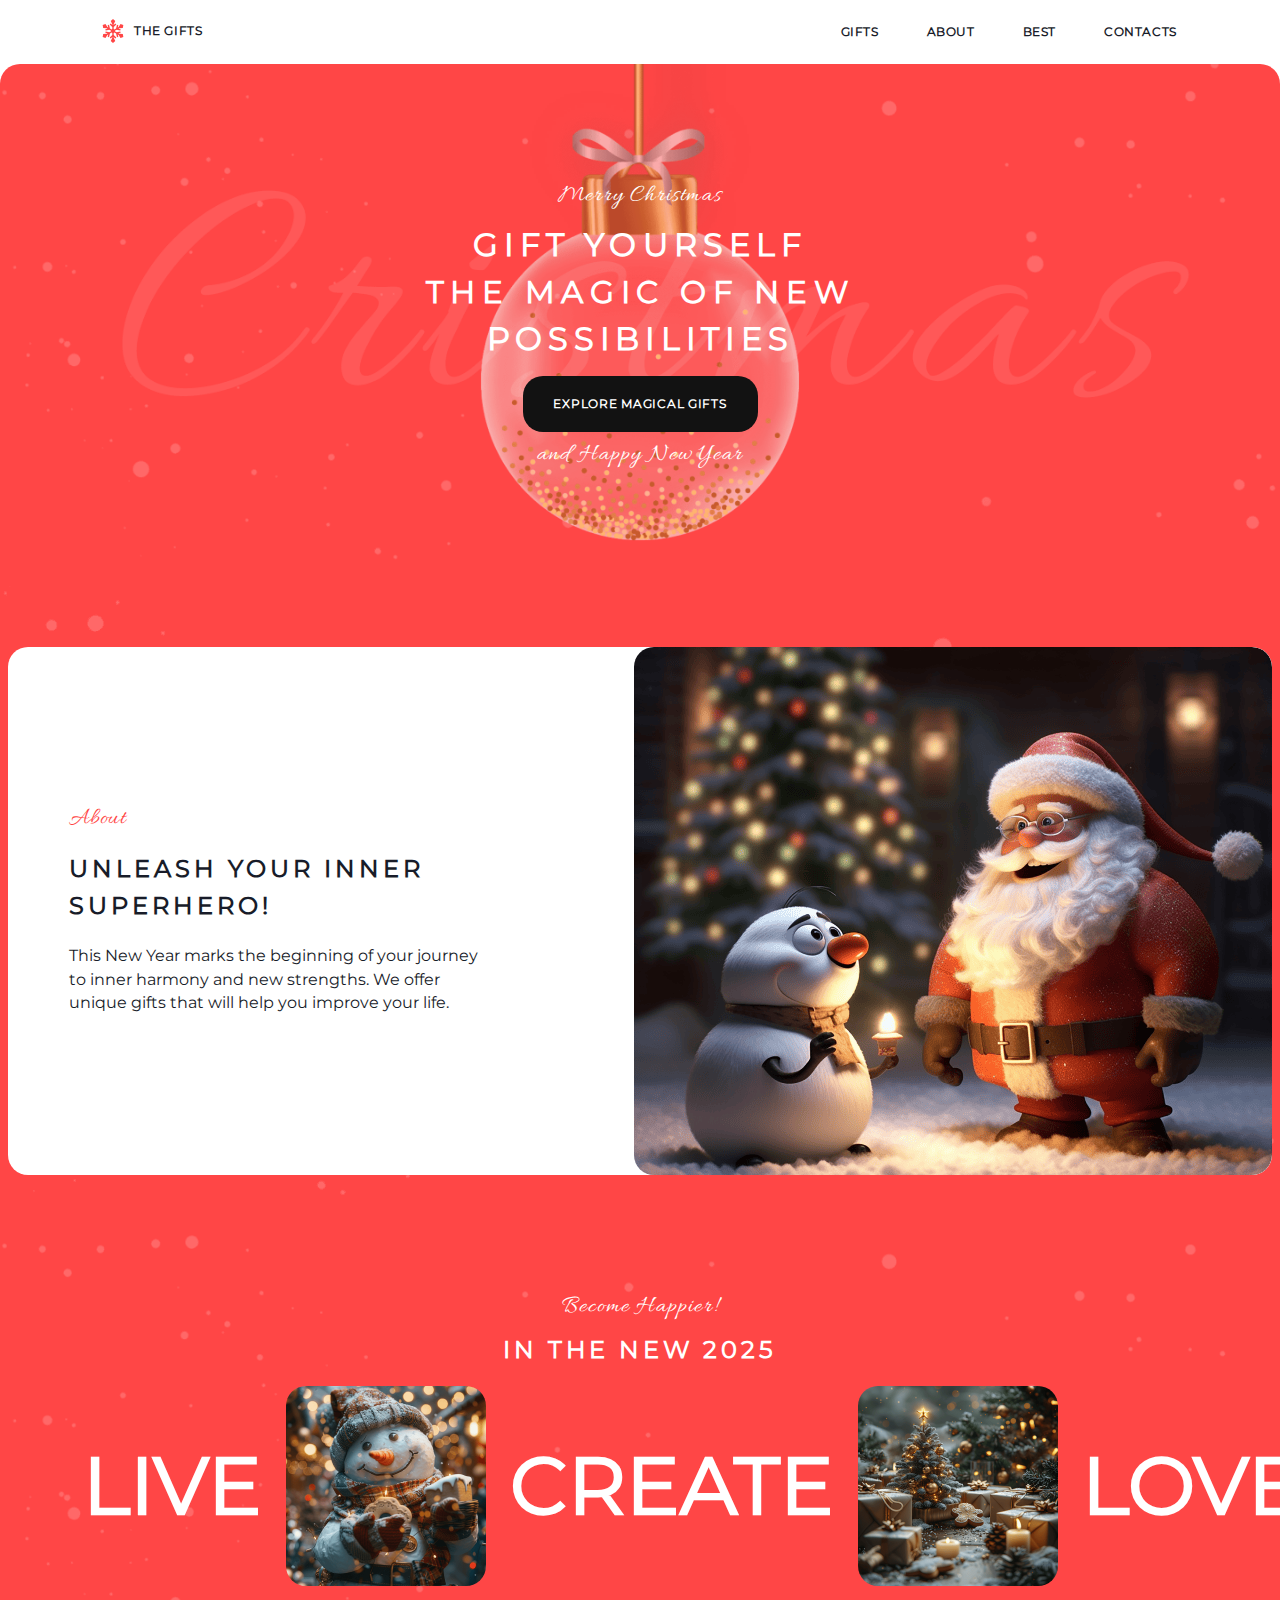
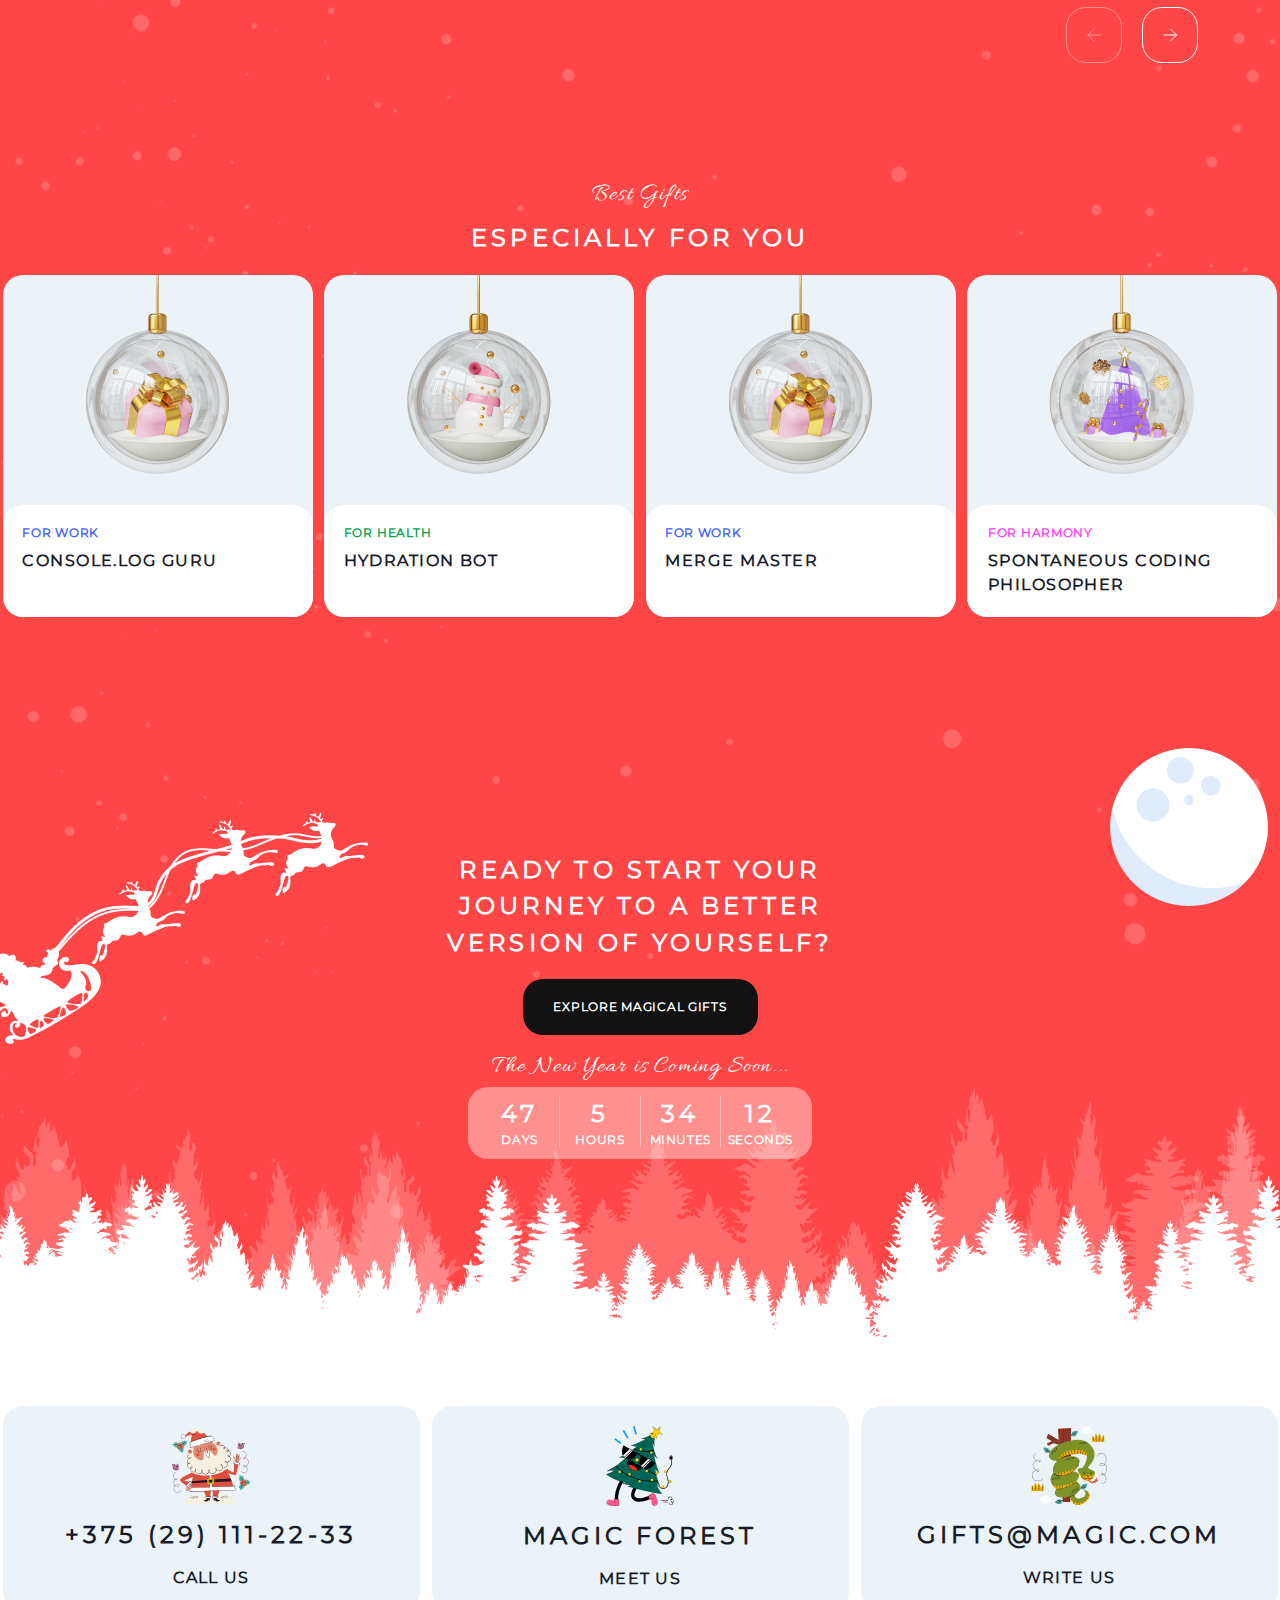
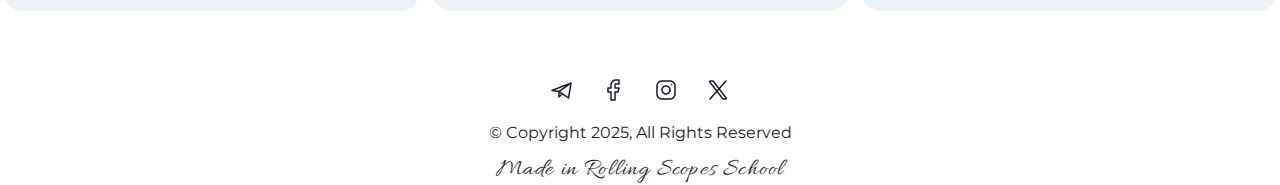
==== index.html @ cf6696d7 "init: start task" ====
<!DOCTYPE html>
<html lang="en">
<head>
  <meta charset="UTF-8">
  <meta name="viewport" content="width=device-width, initial-scale=1.0">
  <title>Christmas-Shop</title>
  <!-- style -->
  <link rel="stylesheet" href="./assets/css/style.css">
</head>
<body>
  <div class="main-wrapper">
    <header class="header">
      <section class="section-header">
        <div class="header-container">
          <div class="header-logo-container">
            <img src="./assets/svg/snowflakeLogoHeader.svg" class="img-logo" alt="snow">
            <p class="logo-title">THE GIFTS</p>
          </div>
          <div class="header-nav-container">
            <nav class="header-nav-wrapper">
              <ul class="header-nav">
                <li><a href="./indexGifts.html" class="site-nav-title">GIFTS</a></li>
                <li><a href="#about" class="site-nav-title">ABOUT</a></li>
                <li><a href="#best" class="site-nav-title">BEST</a></li>
                <li><a href="#contacts" class="site-nav-title">CONTACTS</a></li>
              </ul>
            </nav>
          </div>
        </div>
      </section>
    </header>
    <main class="main">
      <div class="main-container">
        <section class="section-hero">
          <div class="main-hero-container">
            <p class="subtitle">Merry Christmas</p>
            <h1 class="main-title">GIFT YOURSELF</h1>
            <p class="main-title-magic">THE MAGIC OF NEW</p>
            <p class="main-title-pos">POSSIBILITIES</p>
            <button class="hero-button"><span class="hero-button-title">EXPLORE MAGICAL GIFTS</span></button>
            <p class="main-title-footer-text">and Happy New Year</p>
          </div>
        </section>
        <section class="section-about">
          <div class="section-about-wrapper">
            <div class="about-container">
              <div class="about-text-section">
                <h2 class="about-title">About</h2>
                <h1 class="about-title-los">Unleash Your Inner Superhero!</h1>
                <h3 class="about-title-text">This New Year marks the beginning of your journey to inner harmony and new strengths. We offer unique gifts that will help you improve your life.</h3>
              </div>
              <div class="about-image">
                <img src="./assets/img-compressed/santa.png" class="santa-img" alt="santa">
              </div>
            </div>
          </div>
        </section>
        <section class="section-slider">
          <div class="slider-wrapper">
            <h2 class="slider-title">Become Happier!</h2>
            <p class="slider-title-new">in the new 2025</p>
            <div class="slider-container">
              <p class="slider-text-live slider-text">Live</p>
              <img src="./assets/img-compressed/snowman.png" class="img-slider" alt="snowman">
              <p class="slider-text-create slider-text">create</p>
              <img src="./assets/img-compressed/christmas-trees.png" class="img-slider" alt="christmas-trees">
              <p class="slider-text-love slider-text">Love</p>
              <img src="./assets/img-compressed/christmas-tree-ball.png" class="img-slider" alt="christmas-tree-ball">
            </div>
            <div class="slider-buttons-container">
              <button class="slider-btn prev">
                <svg width="24" height="24" viewBox="0 0 24 24" fill="none" xmlns="http://www.w3.org/2000/svg">
                  <path d="M18.5 12H6M6 12L12 6M6 12L12 18" stroke="white" stroke-opacity="0.4" stroke-linecap="round" stroke-linejoin="round" />
                </svg>
              </button>
              <button class="slider-btn next">
                <svg width="24" height="24" viewBox="0 0 24 24" fill="none" xmlns="http://www.w3.org/2000/svg">
                  <path d="M6 12H18.5M18.5 12L12.5 6M18.5 12L12.5 18" stroke="white" stroke-linecap="round" stroke-linejoin="round" />
                </svg>
              </button>
            </div>
            </div>
          </div>
        </section>
        <section class="section-best-gifts">
          <div class="best-gifts-wrapper">
            <h2 class="gifts-title">Best Gifts</h2>
            <p class="gifts-title-especially">especially for you</p>
              <div class="card-wrapper">
                <div class="card-container">
                  <div class="image-container">
                    <img src="./assets/img-compressed/gift-for-work.png" alt="gift">
                    <div class="text-content">
                      <span class="slider-text-tag">For work</span>
                      <h2 class="slider-text-title">CONSOLE.LOG GURU</h2>
                    </div> 
                  </div>
                </div>
                <div class="card-container">
                  <div class="image-container">
                    <img src="./assets/img-compressed/gift-for-health.png" alt="gift">
                    <div class="text-content">
                      <span class="slider-text-tag slider-health-green">For health</span>
                      <h2 class="slider-text-title slider-text-bot">Hydration Bot</h2>
                    </div> 
                  </div>
                </div>
                <div class="card-container">
                  <div class="image-container">
                    <img src="./assets/img-compressed/gift-for-work.png" alt="gift">
                    <div class="text-content">
                      <span class="slider-text-tag">For work</span>
                      <h2 class="slider-text-title slider-text-merge">Merge Master</h2>
                    </div> 
                  </div>
                </div>
                <div class="card-container">
                  <div class="image-container">
                    <img src="./assets/img-compressed/gift-for-harmony.png" alt="gift">
                    <div class="text-content">
                      <span class="slider-text-tag slider-health-pink">For harmony</span>
                      <h2 class="slider-text-title slider-text-spontaneous">Spontaneous Coding Philosopher</h2>
                    </div> 
                  </div>
                </div>
              </div>
          </div>
        </section>
        <section class="section-cta">
          <div class="cta-container">
            <p class="cta-subtitle">Ready to start your</p>
            <p class="cta-subtitle batter">journey to a better</p>
            <p class="cta-subtitle cta-subtitle-version">version of yourself?</p>
            <button class="hero-button"><span class="hero-button-title">EXPLORE MAGICAL GIFTS</span></button>
            <p class="cta-subtitle-text">The New Year is Coming Soon...</p>
            <div class="timerNY-container">
              <div class="timerNY">
                <span class="number days">47</span>
                <span class="label label-days">DAYS</span>
              </div>
              <div class="timerNY">
                <span class="number hours">5</span>
                <span class="label label-hours">HOURS</span>
              </div>
              <div class="timerNY">
                <span class="number minutes">34</span>
                <span class="label label-minutes">MINUTES</span>
              </div>
              <div class="timerNY">
                <span class="number seconds">12</span>
                <span class="label label-seconds">SECONDS</span>
              </div>
            </div>
          </div>
        </section>
      </div>
    </main>
    <footer class="footer">
      <div class="footer-wrapper">
        <div class="footer-container">
          <div class="footer-feedback">
            <img src="./assets/svg/santa-claus.svg" class="footer-img" alt="santa-claus">
            <p class="crismas-fit"><a href="tel:+375 (29) 111-22-33" class="phone-link">+375 (29) 111-22-33</a></p>
            <p class="crismas-subtitle-footer">Call Us</p>
          </div>
          <div class="footer-feedback">
            <img src="./assets/svg/christmas-tree.svg" class="footer-img" alt="tree">
            <p class="crismas-fit" alt="santa-claus">Magic forest</p>
            <p class="crismas-subtitle-footer">meet us</p>
          </div>
          <div class="footer-feedback">
            <img src="./assets/svg/snake.svg" class="footer-img" alt="snake">
            <p class="crismas-fit">gifts@magic.com</p>
            <p class="crismas-subtitle-footer">write us</p>
          </div>
        </div>
        <div class="footer-social">
          <img src="./assets/img-compressed/telegram.png" alt="telegram">
          <img src="./assets/img-compressed/facebok.png" alt="facebook">
          <img src="./assets/img-compressed/instagram.png" alt="instagram">
          <img src="./assets/img-compressed/Social Container.png" alt="x">
        </div> 
        <div class="footer-social-copyright">
          <p class="footer-social-reserved">© Copyright 2025, All Rights Reserved</p>
          <p class="footer-social-rs">Made in Rolling Scopes School</p>
        </div>
      </div>
    </footer>
  </div>
  <script src="main.js"></script>
</body>
</html>
---- assets/css/style.css ----
html, body, div, span, object, iframe,
h1, h2, h3, h4, h5, h6, p, blockquote, pre,
abbr, address, cite, code,
del, dfn, em, img, ins, kbd, q, samp,
small, strong, sub, sup, var,
b, i,
dl, dt, dd, ol, ul, li,
fieldset, form, label, legend,
table, caption, tbody, tfoot, thead, tr, th, td,
article, aside, canvas, details, figcaption, figure, 
footer, header, hgroup, menu, nav, section, summary,
time, mark, audio, video {
  margin:0;
  padding:0;
  border:0;
  outline:0;
  font-size:100%;
  vertical-align:baseline;
  background:transparent;
}

* {
  box-sizing: border-box;
}

a {
  color: inherit;
  text-decoration: none;
}

li {
  list-style: none;
}

img {
  max-width: 100%;
}

html {
  scroll-behavior: smooth;
}

@font-face {
  font-family: "Montserrat-Regular";
  src: url("/assets/fonts/Montserrat-Regular.ttf") format("truetype");
  font-weight: 400;
  font-style: normal;
}

@font-face {
  font-family: "Montserrat-SemiBold";
  src: url("/assets/fonts/Montserrat-SemiBold.ttf") format("truetype");
  font-weight: 600;
  font-style: normal;
}

@font-face {
  font-family: "Allura";
  src: url("/assets/fonts/Allura-Regular.ttf") format("truetype");
  font-weight: 400;
  font-style: normal;
}

@font-face {
  font-family: "SF Pro";
  src: url("/assets/fonts/SFPro/SF-Pro-Bold.ttf") format("truetype");
  font-weight: 700;
  font-style: normal;
}

@font-face {
  font-family: "SF Pro";
  src: url("/assets/fonts/SFPro/SF-Pro-Regular.ttf") format("truetype");
  font-weight: 400;
  font-style: normal;
}


:root {
	--primary: #ff4646;
	--dark: #181c29;
	--static-white: #fff;
	--content-background: #ecf3f8;
	--tag-purple: #4361ff;
	--tag-pink: #ff43f7;
	--tag-green: #06a44f;
	--primary-10: rgba(255, 70, 70, 0.1);
	--static-white-20: rgba(255, 255, 255, 0.2);
	--static-white-40: rgba(255, 255, 255, 0.4);
}

:root {
  --font-family: "Montserrat-Regular", sans-serif;
  --second-family: "Allura", sans-serif;
  --third-family: "SF Pro", sans-serif;
}

body {
  display: block;

}

.header-container {
  display: flex;
  justify-content: space-between;
  align-items: center;
  padding: 1.2em 1.3em 1.3em 0;
  padding-left: 4.4rem;
}

.header-logo-container {
  display: flex;
  align-items: center;
}

.img-logo {
  padding-left: 2rem;
  padding-right: 0.6rem;
}

.header-nav {
  display: flex;
  gap: 0.5em;
  list-style: none;
  padding-right: 3.9em;
}

.site-nav-title {
  font-family: var(--font-family);
  font-weight: 600;
  font-size: 12px;
  line-height: 130%;
  letter-spacing: 0.05em;
  text-transform: uppercase;
  color: var(--dark);
  text-decoration: none;
  padding: 12px 20px;
  border-radius: 12px;
}

.logo-title {
  font-family: var(--font-family);
  font-weight: 600;
  font-size: 12px;
  line-height: 130%;
  letter-spacing: 0.05em;
  text-transform: uppercase;
  color: var(--dark);
}

.section-hero {
  background-image: url('/assets/img-compressed/bg-ball.png'), url('/assets/img-compressed/bg-snow.png');
  background-color: var(--primary);
  background-repeat: no-repeat;
  background-size: cover;
  background-position: center;
  border-radius: 20px 20px 0 0;
  padding: 60px 20px; 
}

.main-hero-container {
  padding: 60px;
  justify-content: center;
  text-align: center;
}

.subtitle {
  font-family: var(--second-family);
  margin-bottom: 0.8rem;
  font-weight: 400;
  font-size: 24px;
  line-height: 100%;
  letter-spacing: 0.05em;
  text-align: center;
  color: var(--static-white);
}

.main-title {
  font-family: var(--font-family);
  font-weight: 600;
  font-size: 32px;
  line-height: 150%;
  letter-spacing: 0.19em;
  text-transform: uppercase;
  text-align: center;
  color: var(--static-white);
}

.main-title-magic {
  font-family: var(--font-family);
  font-weight: 600;
  font-size: 31px;
  line-height: 150%;
  letter-spacing: 0.42rem;
  text-transform: uppercase;
  text-align: center;
  color: var(--static-white);
}

.main-title-pos {
  font-family: var(--font-family);
  margin-bottom: 0.79rem;
  font-weight: 600;
  font-size: 32px;
  line-height: 150%;
  letter-spacing: 0.18em;
  text-transform: uppercase;
  text-align: center;
  color: var(--static-white);
}

.hero-button {
  border-radius: 20px;
  margin-bottom: 0.7rem;
  width: 235px;
  height: 56px;
  background-color: #121212;
  color: #ffffff;
  font-weight: bold;
  border: none;
  cursor: pointer;
  transition: all 0.3s ease;
}

.hero-button-title {
  font-family: var(--font-family);
  font-weight: 600;
  font-size: 12px;
  line-height: 100%;
  letter-spacing: 0.06em;
  text-transform: uppercase;
  text-align: center;
  color: var(--static-white);
  color: inherit;
}

.hero-button:hover {
  background-color: #ffffff;
  color: #121212;
}

.main-title-footer-text {
  font-family: var(--second-family);
  font-weight: 400;
  font-size: 24px;
  line-height: 100%;
  letter-spacing: 0.05em;
  text-align: center;
  color: var(--static-white);
}

.section-about-wrapper {
  background-image: url('/assets/img-compressed/bg-snow.png');
  background-color: var(--primary);
  display: flex;
  justify-content: center;
  background-repeat: no-repeat;
  background-size: cover;
  background-position: center;
  padding: 60px 8px;
}

.about-container {
  display: flex;
  align-items: center;
  background-color: white;
  border-radius: 20px;
  overflow: hidden;
  width: 100%;
  max-width: 1276px;
  height: 528px;
}

.about-image {
  margin-left: auto;
}

.santa-img {
  display: block;
  border-radius: 20px;

}

.about-text-section {
  padding-left: 3.8em;
  max-width: 480px;
  display: flex;
  flex-direction: column;
  gap: 20px;
}

.about-title {
  font-family: var(--second-family);
  font-weight: 400;
  font-size: 24px;
  line-height: 100%;
  letter-spacing: 0.04em;
  color: var(--primary);
}

.about-title-los {
  font-family: var(--font-family);
  font-weight: 600;
  font-size: 24px;
  line-height: 152%;
  letter-spacing: 0.25rem;
  text-transform: uppercase;
  color: var(--dark);
}

.about-title-text {
  font-family: var(--font-family);
  font-weight: 400;
  font-size: 16px;
  line-height: 148%;
  color: var(--dark);
}

.slider-wrapper {
  background-image: url('/assets/img-compressed/bg-snow.png');
  background-color: var(--primary);
  background-repeat: no-repeat;
  background-size: cover;
  background-position: center;
  padding: 60px 8px;
  overflow: hidden;
}

.img-slider {
  border-radius: 20px;
  width: 200px;
  height: auto;
  object-fit: cover;
}

.slider-title {
  font-family: var(--second-family);
  margin-bottom: 0.8rem;
  font-weight: 400;
  font-size: 24px;
  line-height: 100%;
  letter-spacing: 0.05em;
  text-align: center;
  color: var(--static-white);
}

.slider-title-new {
  font-family: var(--font-family);
  margin-bottom: 1.1rem;
  font-weight: 600;
  font-size: 24px;
  line-height: 152%;
  letter-spacing: 0.16em;
  text-transform: uppercase;
  text-align: center;
  color: var(--static-white);
}

.slider-text {
  font-family: var(--font-family);
  font-weight: 600;
  font-size: 80px;
  text-transform: uppercase;
  text-align: center;
  color: var(--static-white);
}

.slider-container {
  display: flex;
  padding-left: 4.7em;
  gap: 1.5rem;
  align-items: center;
  margin-bottom: 1.3rem;
}

.slider-buttons {
  display: flex;
  gap: 16px;
}

.slider-buttons-container {
  display: flex;
  justify-content: end;
  gap: 1.3rem;
  padding-right: 4.6rem;
}

.slider-btn {
  border: 1px solid var(--static-white);
  border-radius: 20px;
  width: 56px;
  height: 56px;
  background-color: transparent;
  display: flex;
  align-items: center;
  justify-content: center;
  cursor: pointer;
  position: relative;
}

.prev {
  border: 1px solid var(--static-white-40);
}

.slider-btn:hover {
  border-color: rgba(255, 255, 255, 1);
}

.section-best-gifts {
  background-image: url('/assets/img-compressed/bg-snow.png');
  background-color: var(--primary);
  display: flex;
  justify-content: center;
  background-repeat: no-repeat;
  background-size: cover;
  background-position: center;
  padding-top: 60px;
  padding-bottom: 3.75rem;
}

.gifts-title {
  font-family: var(--second-family);
  margin-bottom: 0.8rem;
  font-weight: 400;
  font-size: 24px;
  line-height: 100%;
  letter-spacing: 0.05em;
  text-align: center;
  color: var(--static-white);
}

.gifts-title-especially {
  font-family: var(--font-family);
  letter-spacing: 0.26rem;
  margin-bottom: 0.8em;
  font-weight: 600;
  font-size: 24px;
  line-height: 152%;
  text-transform: uppercase;
  text-align: center;
  color: var(--static-white);
}

.card-wrapper {
  display: flex;
  gap: 0.7rem;
}

.card-container {
  border-radius: 20px;
  max-width: 310px;
  height: auto;
  aspect-ratio: 310 / 342;
  background-color: var(--content-background);
  overflow: hidden;
}

.text-content {
  border-radius: 20px;
  margin-top: -4px;
  padding: 1.1rem 0 0 1.2rem;
  padding-bottom: 2.8rem;
  width: 100%;
  max-width: 310px;
  max-height: 112px;
  background-color: var(--static-white);
}

.slider-text-tag {
  font-family: var(--font-family);
  font-weight: 600;
  font-size: 12px;
  line-height: 130%;
  letter-spacing: 0.06em;
  text-transform: uppercase;
  color: var(--tag-purple);
}

.slider-text-title {
  font-family: var(--font-family);
  padding-top: 0.5rem;
  font-weight: 600;
  font-size: 16px;
  line-height: 152%;
  letter-spacing: 0.09rem;
  text-transform: uppercase;
  color: var(--dark);
}

.slider-text-spontaneous {
  padding-left: 2px;
}

.slider-health-green {
  color: var(--tag-green);
  letter-spacing: 0.05rem;
}

.slider-health-pink {
  color: var(--tag-pink);
  padding-left: 2px;

}

.slider-text-merge {
  letter-spacing: 0.11rem;
}

.section-cta {
  background-image: url('/assets/img-compressed/bg-forest.png'), url('/assets/img-compressed/bg-snow.png');
  background-color: var(--primary);
  background-repeat: no-repeat;
  background-size: cover;
  background-position: center;
  min-height: 668px;
  padding: 4vw 2%; 
  max-width: 100%;
  margin-bottom: 3.8rem;
}

.cta-container {
  text-align: center;
  padding-top: 7.7rem;
}

.cta-subtitle {
  font-family: var(--font-family);
  font-weight: 600;
  font-size: 24px;
  line-height: 152%;
  letter-spacing: 0.26rem;
  text-transform: uppercase;
  text-align: center;
  color: var(--static-white);
}

.cta-subtitle-version {
  letter-spacing: 0.26rem;
  margin-bottom: 1.1rem;
}

.cta-subtitle-text {
  font-family: var(--second-family);
  padding-top: 0.4em;
  margin-bottom: 0.3em;
  font-weight: 400;
  font-size: 24px;
  line-height: 100%;
  letter-spacing: 0.05em;
  text-align: center;
  color: var(--static-white);
}

.timerNY-container {
  display: flex;
  justify-content: space-between;
  align-items: center;
  max-width: 500px;
  margin: 0 auto;
  background: var(--static-white-40);
  border-radius: 1.25em;
  padding: 0.625em 0.75em 0.75em 0.75em;
  width: 21.5em;
  height: 4.5em;
  }

.timerNY {
  display: flex; 
  flex-direction: column; 
  justify-content: center;
  align-items: center;

  flex: 1; 
}

.timerNY:not(:last-child) {
  border-right: 1px solid var(--static-white-40);
}

.number {
  font-family: var(--font-family);
  font-weight: 600;
  font-size: 24px;
  line-height: 1.5; 
  letter-spacing: 0.16em;
  text-transform: uppercase;
  color: var(--static-white);
}

.label {
  font-family: var(--font-family);
  font-weight: 600;
  font-size: 12px;
  line-height: 1.3;
  letter-spacing: 0.05em;
  text-transform: uppercase;
  color: var(--static-white);
}

.footer-container {
  display: flex;
  justify-content: center;
  margin-bottom: 3.7em;
  gap: 12px;
}

.footer-feedback {
  display: flex;
  align-items: center;
  flex-direction: column;
  background: var(--content-background);
  border-radius: 20px;
  padding: 1.25em; 
  width: 26.0625em;
  height: auto;
}

.footer-img {
  max-width: 80px;
  height: auto;
}

.crismas-fit {
  font-family: var(--font-family);
  font-weight: 600;
  margin-top: 0.5em;
  font-size: 24px;
  line-height: 152%;
  letter-spacing: 0.17em;
  text-transform: uppercase;
  text-align: center;
  margin-bottom: 0.5em;
  color: var(--dark);
}

.crismas-subtitle-footer {
  font-family: var(--font-family);
  font-weight: 600;
  font-size: 16px;
  line-height: 152%;
  letter-spacing: 0.08em;
  text-transform: uppercase;
  text-align: center;
  color: var(--dark);
}

.footer-social {
  display: flex;
  justify-content: center;
  align-items: center;
  gap: 12px;
  margin-bottom: 0.7em;
}

.footer-social-copyright {
  display: flex;
  flex-direction: column;
  justify-content: center;
  align-items: center;
}

.footer-social-reserved {
  font-family: var(--font-family);
  font-weight: 400;
  margin-bottom: 0.8em;
  font-size: 16px;
  line-height: 148%;
  text-align: center;
  color: var(--dark);
}

.footer-social-rs {
  font-family: var(--second-family);
  font-weight: 400;
  font-size: 24px;
  line-height: 100%;
  letter-spacing: 0.05em;
  text-align: center;
  color: var(--dark);
}

.bg-garland-container {
  background-image: url('/assets/img-compressed/bg-garland.png');
  background-color: var(--primary);
  border-radius: 20px 20px 0 0;
  background-repeat: no-repeat;
  background-size: cover;
  background-position: center;
  
  }


  .bg-garland-tetle-wrapper {
    padding-top: 3.7em;
  }

.bg-garland-title {
  font-family: var(--font-family);
  font-weight: 600;
  font-size: 32px;
  line-height: 150%;
  letter-spacing: 0.19em;
  text-transform: uppercase;
  text-align: center;
  color: var(--static-white);
}

.inner {
  letter-spacing: 0.37rem;
}

.bg-garland-button-container {
  display: flex;
  justify-content: center;
  text-align: center;
  align-items: center;
  gap: 1.5em;
  padding-top: 1.3em;
  padding-right: 0.9em;
  background-color: var(--primary);
}

.garland-btn {
  font-family: var(--font-family);
  font-weight: 600;
  font-size: 12px;
  line-height: 130%;
  letter-spacing: 0.05em;
  text-transform: uppercase;
  color: var(--static-white);
  padding: 0.5em 1em;
  border-radius: 20px;
  background-color: transparent;
  transition: background-color 0.3s;
}

.garland-btn.active {
  border-radius: 12px;
  padding: 12px 20px;
  background-color: rgba(255, 255, 255, 0.2);
}

.garland-btn:not(.active):hover {

}

.active-bg {
  background-color: rgba(255, 0, 0, 0.1);
  color: var(--primary);
}

.site-nav-title:hover:not(.active-bg) {

}

.card-wrapper-gifts {
  display: grid;
  grid-template-columns: repeat(4, 1fr);
  grid-template-rows: repeat(3, 1fr);
  grid-column-gap: 0.7em;
  grid-row-gap: 0.8rem;
}

.section-best-gifts-gifts {
  background-image: url('/assets/img-compressed/bg-snow.png');
  background-color: var(--primary);
  display: flex;
  justify-content: center;
  background-repeat: no-repeat;
  background-size: cover;
  background-position: center;
  padding-top: 1.2em;
  padding-bottom: 3.7rem;
  border-radius: 0 0 20px 20px;
}

.footer-gifts-container {
  display: flex;
  justify-content: center;
  margin-bottom: 3.7em;
  margin-top: 3.8em;
  gap: 12px;
}
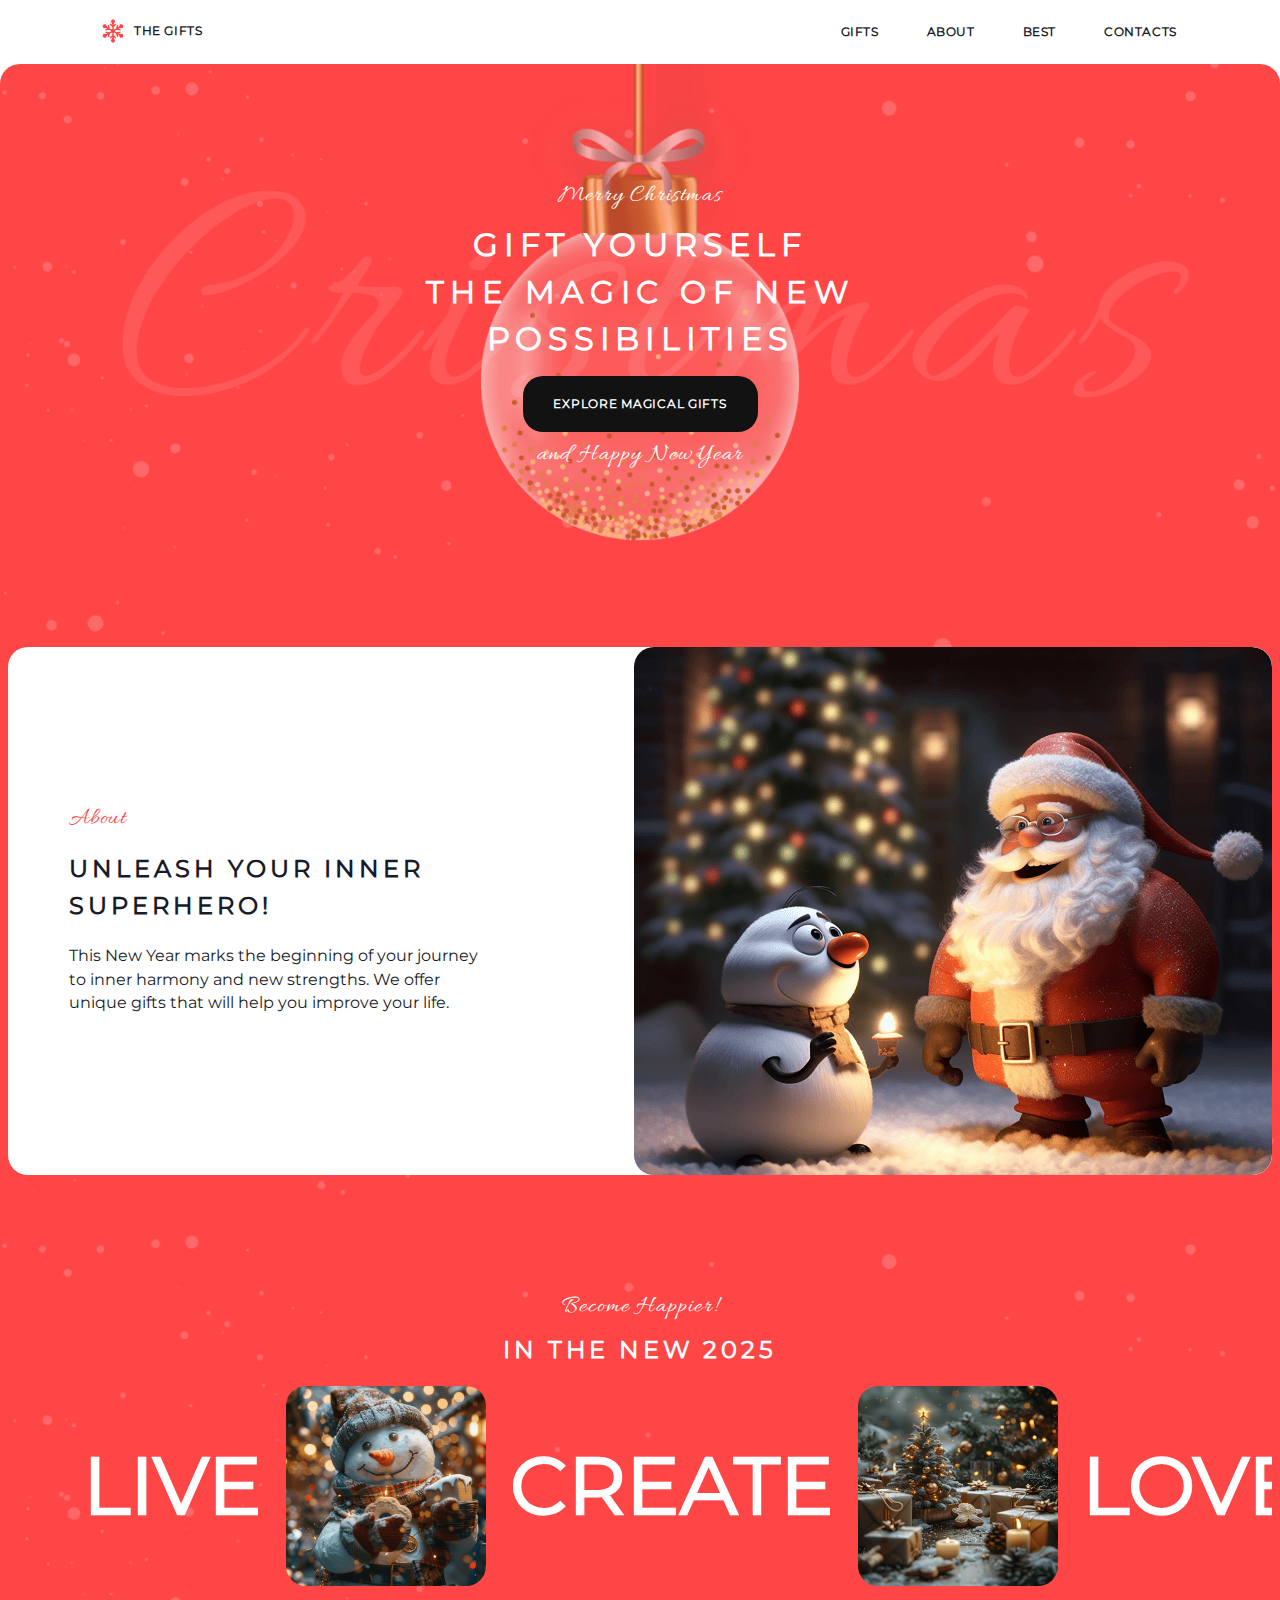
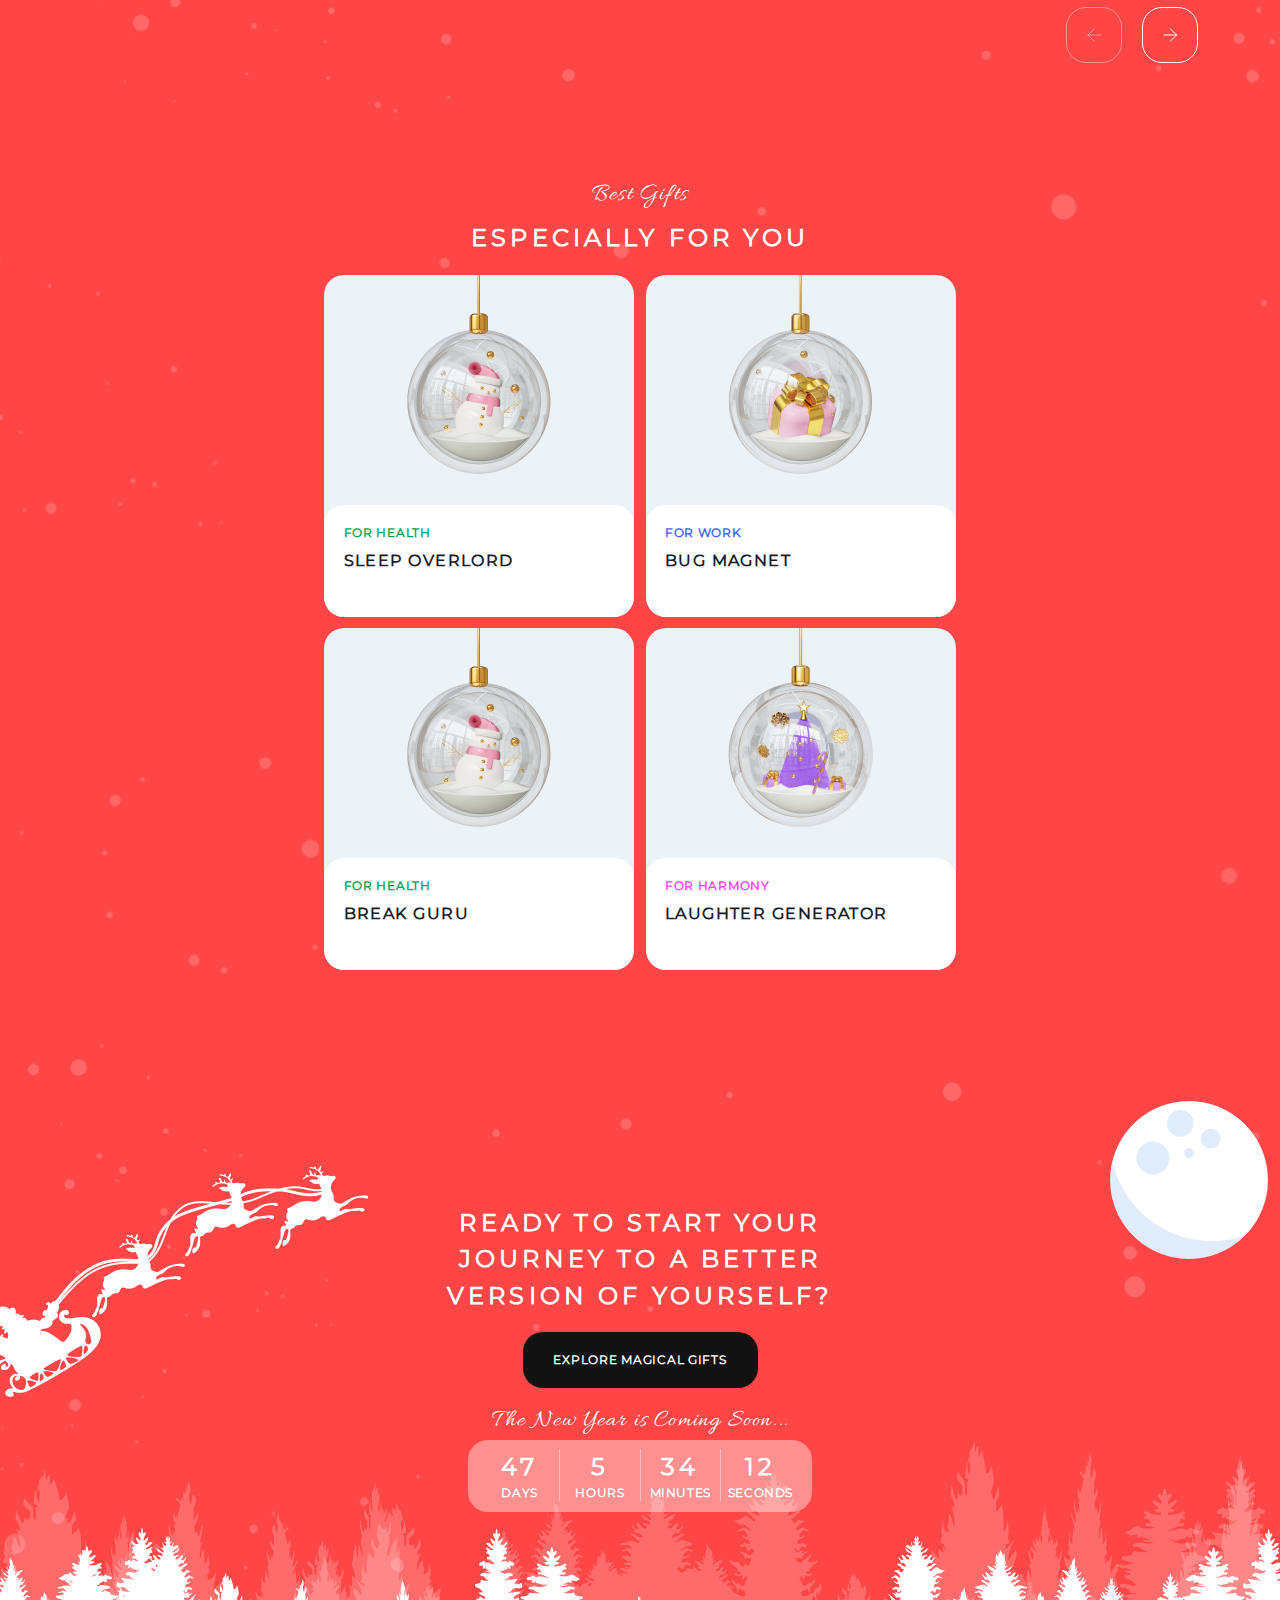
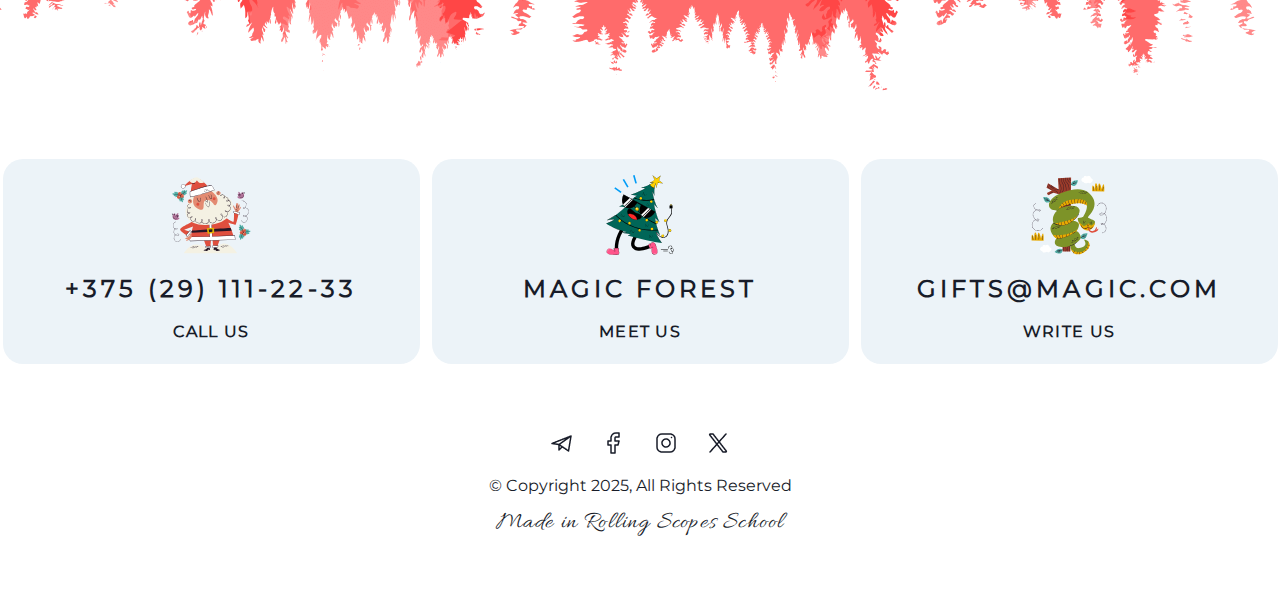
==== commit 7c22e7c2: "refactor prodject" ====
--- a/index.html
+++ b/index.html
@@ -6,6 +6,11 @@
   <title>Christmas-Shop</title>
   <!-- style -->
   <link rel="stylesheet" href="./assets/css/style.css">
+  <link rel="icon" type="image/png" href="./assets/favicon/favicon-96x96.png" sizes="96x96" />
+  <link rel="icon" type="image/svg+xml" href="./assets/favicon/favicon.svg" />
+  <link rel="shortcut icon" href="./assets/favicon/favicon.ico" />
+  <link rel="apple-touch-icon" sizes="180x180" href="./assets/favicon/apple-touch-icon.png" />
+  <link rel="manifest" href="./assets/favicon/site.webmanifest" />
 </head>
 <body>
   <div class="main-wrapper">
@@ -13,16 +18,28 @@
       <section class="section-header">
         <div class="header-container">
           <div class="header-logo-container">
-            <img src="./assets/svg/snowflakeLogoHeader.svg" class="img-logo" alt="snow">
-            <p class="logo-title">THE GIFTS</p>
+            <img src="./assets/svg/snowflakeLogoHeader.svg" class="img-logo" alt="snowflake logo">
+            <h2 class="logo-title">THE GIFTS</h2>
           </div>
           <div class="header-nav-container">
             <nav class="header-nav-wrapper">
               <ul class="header-nav">
-                <li><a href="./indexGifts.html" class="site-nav-title">GIFTS</a></li>
+                <li><a href="indexGifts.html" class="site-nav-title active-bg">GIFTS</a></li>
                 <li><a href="#about" class="site-nav-title">ABOUT</a></li>
                 <li><a href="#best" class="site-nav-title">BEST</a></li>
-                <li><a href="#contacts" class="site-nav-title">CONTACTS</a></li>
+                <li><a href="#contact" class="site-nav-title">CONTACTS</a></li>
+              </ul>
+            </nav>
+          </div>
+          <div class="hamburger-menu">
+            <input type="checkbox" id="burger-checkbox" class="burger-checkbox">
+            <label for="burger-checkbox" class="burger"></label>
+            <nav class="menu-box">
+              <ul>
+                <li><a href="indexGifts.html" class="site-nav-title-hamburger">GIFTS</a></li>
+                <li><a href="index.html#about" class="site-nav-title-hamburger">ABOUT</a></li>
+                <li><a href="#best" class="site-nav-title-hamburger">BEST</a></li>
+                <li><a href="#contact" class="site-nav-title-hamburger">CONTACTS</a></li>
               </ul>
             </nav>
           </div>
@@ -37,35 +54,48 @@
             <h1 class="main-title">GIFT YOURSELF</h1>
             <p class="main-title-magic">THE MAGIC OF NEW</p>
             <p class="main-title-pos">POSSIBILITIES</p>
-            <button class="hero-button"><span class="hero-button-title">EXPLORE MAGICAL GIFTS</span></button>
+            <button class="hero-button" onclick="location.href='indexGifts.html'">
+              <span class="hero-button-title">EXPLORE MAGICAL GIFTS</span>
+            </button>
             <p class="main-title-footer-text">and Happy New Year</p>
           </div>
         </section>
-        <section class="section-about">
+        <section class="section-about" id="about">
           <div class="section-about-wrapper">
             <div class="about-container">
               <div class="about-text-section">
                 <h2 class="about-title">About</h2>
-                <h1 class="about-title-los">Unleash Your Inner Superhero!</h1>
-                <h3 class="about-title-text">This New Year marks the beginning of your journey to inner harmony and new strengths. We offer unique gifts that will help you improve your life.</h3>
+                <h2 class="about-title-los">Unleash Your Inner Superhero!</h2>
+                <h3 class="about-title-text">
+                  This New Year marks the beginning of your journey to inner harmony and new strengths. We offer unique gifts that will help you improve your life.
+                </h3>
               </div>
               <div class="about-image">
-                <img src="./assets/img-compressed/santa.png" class="santa-img" alt="santa">
-              </div>
-            </div>
-          </div>
-        </section>
-        <section class="section-slider">
+                <img src="./assets/img-compressed/santa.png" class="santa-img" alt="Santa">
+              </div>
+              <div class="about-image-adaptive">
+                <img src="./assets/img-compressed/santa768.png" class="santa-img" alt="Santa">
+              </div>
+            </div>
+          </div>
+        </section>
+        <section class="section-slider" id="best">
           <div class="slider-wrapper">
             <h2 class="slider-title">Become Happier!</h2>
             <p class="slider-title-new">in the new 2025</p>
             <div class="slider-container">
-              <p class="slider-text-live slider-text">Live</p>
-              <img src="./assets/img-compressed/snowman.png" class="img-slider" alt="snowman">
-              <p class="slider-text-create slider-text">create</p>
-              <img src="./assets/img-compressed/christmas-trees.png" class="img-slider" alt="christmas-trees">
-              <p class="slider-text-love slider-text">Love</p>
-              <img src="./assets/img-compressed/christmas-tree-ball.png" class="img-slider" alt="christmas-tree-ball">
+              <div class="slider">
+                <div class="slider-line">
+                  <p class="slider-text-live slider-text">Live</p>
+                  <img src="./assets/img-compressed/snowman.png" class="img-slider" alt="Snowman">
+                  <p class="slider-text-create slider-text">Create</p>
+                  <img src="./assets/img-compressed/christmas-trees.png" class="img-slider" alt="Christmas trees">
+                  <p class="slider-text-love slider-text">Love</p>
+                  <img src="./assets/img-compressed/christmas-tree-ball.png" class="img-slider" alt="Christmas tree ball">
+                  <p class="slider-text-love slider-text">dream</p>
+                  <img src="./assets/img-compressed/fairytale-house.png" class="img-slider" alt="fairy house">
+                </div>
+              </div>
             </div>
             <div class="slider-buttons-container">
               <button class="slider-btn prev">
@@ -79,7 +109,6 @@
                 </svg>
               </button>
             </div>
-            </div>
           </div>
         </section>
         <section class="section-best-gifts">
@@ -88,39 +117,31 @@
             <p class="gifts-title-especially">especially for you</p>
               <div class="card-wrapper">
                 <div class="card-container">
-                  <div class="image-container">
-                    <img src="./assets/img-compressed/gift-for-work.png" alt="gift">
-                    <div class="text-content">
-                      <span class="slider-text-tag">For work</span>
-                      <h2 class="slider-text-title">CONSOLE.LOG GURU</h2>
-                    </div> 
-                  </div>
-                </div>
-                <div class="card-container">
-                  <div class="image-container">
-                    <img src="./assets/img-compressed/gift-for-health.png" alt="gift">
-                    <div class="text-content">
-                      <span class="slider-text-tag slider-health-green">For health</span>
-                      <h2 class="slider-text-title slider-text-bot">Hydration Bot</h2>
-                    </div> 
-                  </div>
-                </div>
-                <div class="card-container">
-                  <div class="image-container">
-                    <img src="./assets/img-compressed/gift-for-work.png" alt="gift">
-                    <div class="text-content">
-                      <span class="slider-text-tag">For work</span>
-                      <h2 class="slider-text-title slider-text-merge">Merge Master</h2>
-                    </div> 
-                  </div>
-                </div>
-                <div class="card-container">
-                  <div class="image-container">
-                    <img src="./assets/img-compressed/gift-for-harmony.png" alt="gift">
-                    <div class="text-content">
-                      <span class="slider-text-tag slider-health-pink">For harmony</span>
-                      <h2 class="slider-text-title slider-text-spontaneous">Spontaneous Coding Philosopher</h2>
-                    </div> 
+                  <img class="card-image" src="" alt="">
+                  <div class="text-content">
+                    <span class="slider-text-tag"></span>
+                    <h2 class="slider-text-title"></h2>
+                  </div>
+                </div>
+                <div class="card-container">
+                  <img class="card-image" src="" alt="">
+                  <div class="text-content">
+                    <span class="slider-text-tag"></span>
+                    <h2 class="slider-text-title"></h2>
+                  </div>
+                </div>
+                <div class="card-container">
+                  <img class="card-image" src="" alt="">
+                  <div class="text-content">
+                    <span class="slider-text-tag"></span>
+                    <h2 class="slider-text-title"></h2>
+                  </div>
+                </div>
+                <div class="card-container">
+                  <img class="card-image" src="" alt="">
+                  <div class="text-content">
+                    <span class="slider-text-tag"></span>
+                    <h2 class="slider-text-title"></h2>
                   </div>
                 </div>
               </div>
@@ -128,10 +149,12 @@
         </section>
         <section class="section-cta">
           <div class="cta-container">
-            <p class="cta-subtitle">Ready to start your</p>
+            <h2 class="cta-subtitle">Ready to start your</h2>
             <p class="cta-subtitle batter">journey to a better</p>
             <p class="cta-subtitle cta-subtitle-version">version of yourself?</p>
-            <button class="hero-button"><span class="hero-button-title">EXPLORE MAGICAL GIFTS</span></button>
+            <button class="hero-button" onclick="location.href='indexGifts.html'">
+              <span class="hero-button-title">EXPLORE MAGICAL GIFTS</span>
+            </button>
             <p class="cta-subtitle-text">The New Year is Coming Soon...</p>
             <div class="timerNY-container">
               <div class="timerNY">
@@ -155,34 +178,40 @@
         </section>
       </div>
     </main>
-    <footer class="footer">
+    <footer class="footer" id="contact">
       <div class="footer-wrapper">
         <div class="footer-container">
           <div class="footer-feedback">
-            <img src="./assets/svg/santa-claus.svg" class="footer-img" alt="santa-claus">
-            <p class="crismas-fit"><a href="tel:+375 (29) 111-22-33" class="phone-link">+375 (29) 111-22-33</a></p>
+            <a href="tel:+375291112233" class="phone-link">
+              <img src="./assets/svg/santa-claus.svg" class="footer-img" alt="Santa Claus">
+              <p class="crismas-fit">+375 (29) 111-22-33</p>
+            </a>
             <p class="crismas-subtitle-footer">Call Us</p>
           </div>
           <div class="footer-feedback">
-            <img src="./assets/svg/christmas-tree.svg" class="footer-img" alt="tree">
-            <p class="crismas-fit" alt="santa-claus">Magic forest</p>
-            <p class="crismas-subtitle-footer">meet us</p>
+            <a href="https://maps.google.com/?q=Magic+Forest" target="_blank" class="location-link">
+              <img src="./assets/svg/christmas-tree.svg" class="footer-img" alt="tree">
+              <p class="crismas-fit">Magic forest</p>
+            </a>
+            <p class="crismas-subtitle-footer">Meet Us</p>
           </div>
           <div class="footer-feedback">
-            <img src="./assets/svg/snake.svg" class="footer-img" alt="snake">
-            <p class="crismas-fit">gifts@magic.com</p>
-            <p class="crismas-subtitle-footer">write us</p>
+            <a href="mailto:gifts@magic.com" class="email-link">
+              <img src="./assets/svg/snake.svg" class="footer-img" alt="snake">
+              <p class="crismas-fit">gifts@magic.com</p>
+            </a>
+            <p class="crismas-subtitle-footer">Write Us</p>
           </div>
         </div>
         <div class="footer-social">
           <img src="./assets/img-compressed/telegram.png" alt="telegram">
           <img src="./assets/img-compressed/facebok.png" alt="facebook">
           <img src="./assets/img-compressed/instagram.png" alt="instagram">
-          <img src="./assets/img-compressed/Social Container.png" alt="x">
-        </div> 
+          <img src="./assets/img-compressed/Social-Container.png" alt="x">
+        </div>
         <div class="footer-social-copyright">
           <p class="footer-social-reserved">© Copyright 2025, All Rights Reserved</p>
-          <p class="footer-social-rs">Made in Rolling Scopes School</p>
+          <a href="https://rs.school" target="_blank" class="footer-social-rs">Made in Rolling Scopes School</a>
         </div>
       </div>
     </footer>
--- a/assets/css/style.css
+++ b/assets/css/style.css
@@ -7,7 +7,7 @@
 dl, dt, dd, ol, ul, li,
 fieldset, form, label, legend,
 table, caption, tbody, tfoot, thead, tr, th, td,
-article, aside, canvas, details, figcaption, figure, 
+article, aside, canvas, details, figcaption, figure,
 footer, header, hgroup, menu, nav, section, summary,
 time, mark, audio, video {
   margin:0;
@@ -40,41 +40,44 @@
   scroll-behavior: smooth;
 }
 
+.no-scroll {
+  overflow: hidden;
+}
+
 @font-face {
   font-family: "Montserrat-Regular";
-  src: url("/assets/fonts/Montserrat-Regular.ttf") format("truetype");
+  src: url("../fonts/Montserrat-Regular.ttf") format("truetype");
   font-weight: 400;
   font-style: normal;
 }
 
 @font-face {
   font-family: "Montserrat-SemiBold";
-  src: url("/assets/fonts/Montserrat-SemiBold.ttf") format("truetype");
+  src: url("../fonts/Montserrat-SemiBold.ttf") format("truetype");
   font-weight: 600;
   font-style: normal;
 }
 
 @font-face {
   font-family: "Allura";
-  src: url("/assets/fonts/Allura-Regular.ttf") format("truetype");
+  src: url("../fonts/Allura-Regular.ttf") format("truetype");
   font-weight: 400;
   font-style: normal;
 }
 
 @font-face {
   font-family: "SF Pro";
-  src: url("/assets/fonts/SFPro/SF-Pro-Bold.ttf") format("truetype");
+  src: url("../fonts/SFPro/SF-Pro-Bold.ttf") format("truetype");
   font-weight: 700;
   font-style: normal;
 }
 
 @font-face {
   font-family: "SF Pro";
-  src: url("/assets/fonts/SFPro/SF-Pro-Regular.ttf") format("truetype");
+  src: url("../fonts/SFPro/SF-Pro-Regular.ttf") format("truetype");
   font-weight: 400;
   font-style: normal;
 }
-
 
 :root {
 	--primary: #ff4646;
@@ -97,8 +100,8 @@
 
 body {
   display: block;
-
-}
+}
+
 
 .header-container {
   display: flex;
@@ -138,6 +141,27 @@
   border-radius: 12px;
 }
 
+.site-nav-title-hamburger {
+  display: flex;
+  justify-content: center;
+  font-family: var(--font-family);
+  padding: 0.9em;
+  font-weight: 600;
+  font-size: 13px;
+  line-height: 130%;
+  letter-spacing: 0.05em;
+  text-transform: uppercase;
+  color: var(--dark);
+  text-decoration: none;
+  transition: background-color 0.3s ease, color 0.3s ease, border-radius 0.3s ease;
+}
+
+.site-nav-title-hamburger:hover {
+  background-color: rgba(255, 0, 0, 0.1);
+  color: var(--primary);
+  border-radius: 15px;
+}
+
 .logo-title {
   font-family: var(--font-family);
   font-weight: 600;
@@ -149,13 +173,13 @@
 }
 
 .section-hero {
-  background-image: url('/assets/img-compressed/bg-ball.png'), url('/assets/img-compressed/bg-snow.png');
+  background-image: url('../img-compressed/bg-ball.png'), url('../img-compressed/bg-snow.png');
   background-color: var(--primary);
   background-repeat: no-repeat;
   background-size: cover;
   background-position: center;
   border-radius: 20px 20px 0 0;
-  padding: 60px 20px; 
+  padding: 60px 20px;
 }
 
 .main-hero-container {
@@ -250,7 +274,7 @@
 }
 
 .section-about-wrapper {
-  background-image: url('/assets/img-compressed/bg-snow.png');
+  background-image: url('../img-compressed/bg-snow.png');
   background-color: var(--primary);
   display: flex;
   justify-content: center;
@@ -317,13 +341,12 @@
 }
 
 .slider-wrapper {
-  background-image: url('/assets/img-compressed/bg-snow.png');
+  background-image: url('../img-compressed/bg-snow.png');
   background-color: var(--primary);
   background-repeat: no-repeat;
   background-size: cover;
   background-position: center;
   padding: 60px 8px;
-  overflow: hidden;
 }
 
 .img-slider {
@@ -365,7 +388,7 @@
   color: var(--static-white);
 }
 
-.slider-container {
+.slider-line {
   display: flex;
   padding-left: 4.7em;
   gap: 1.5rem;
@@ -396,18 +419,28 @@
   justify-content: center;
   cursor: pointer;
   position: relative;
+  transition: background-color 0.3s ease, border-color 0.3s ease;
+}
+
+.slider-btn:hover {
+  background-color: white;
+  border-color: white;
+}
+
+.slider-btn:hover svg path {
+  stroke: red;
+}
+
+.slider-btn svg path {
+  transition: stroke 0.3s ease;
 }
 
 .prev {
   border: 1px solid var(--static-white-40);
 }
 
-.slider-btn:hover {
-  border-color: rgba(255, 255, 255, 1);
-}
-
 .section-best-gifts {
-  background-image: url('/assets/img-compressed/bg-snow.png');
+  background-image: url('../img-compressed/bg-snow.png');
   background-color: var(--primary);
   display: flex;
   justify-content: center;
@@ -507,13 +540,13 @@
 }
 
 .section-cta {
-  background-image: url('/assets/img-compressed/bg-forest.png'), url('/assets/img-compressed/bg-snow.png');
+  background-image: url('../img-compressed/bg-forest.png'), url('../img-compressed/bg-snow.png');
   background-color: var(--primary);
   background-repeat: no-repeat;
   background-size: cover;
   background-position: center;
   min-height: 668px;
-  padding: 4vw 2%; 
+  padding: 4vw 2%;
   max-width: 100%;
   margin-bottom: 3.8rem;
 }
@@ -565,12 +598,11 @@
   }
 
 .timerNY {
-  display: flex; 
-  flex-direction: column; 
-  justify-content: center;
-  align-items: center;
-
-  flex: 1; 
+  display: flex;
+  flex-direction: column;
+  justify-content: center;
+  align-items: center;
+  flex: 1;
 }
 
 .timerNY:not(:last-child) {
@@ -581,7 +613,7 @@
   font-family: var(--font-family);
   font-weight: 600;
   font-size: 24px;
-  line-height: 1.5; 
+  line-height: 1.5;
   letter-spacing: 0.16em;
   text-transform: uppercase;
   color: var(--static-white);
@@ -604,20 +636,29 @@
   gap: 12px;
 }
 
+.footer-container-gifts {
+  display: flex;
+  justify-content: center;
+  margin-bottom: 3.7em;
+  padding-top: 3.9em;
+  gap: 12px;
+}
+
 .footer-feedback {
   display: flex;
   align-items: center;
   flex-direction: column;
   background: var(--content-background);
   border-radius: 20px;
-  padding: 1.25em; 
+  padding: 1.0em;
   width: 26.0625em;
-  height: auto;
+  height: 12.8em;
 }
 
 .footer-img {
   max-width: 80px;
-  height: auto;
+  height: 80px;
+  transition: transform 0.3s ease;
 }
 
 .crismas-fit {
@@ -651,6 +692,16 @@
   gap: 12px;
   margin-bottom: 0.7em;
 }
+
+.footer-social img {
+  transition: filter 0.3s ease, transform 0.3s ease;
+  cursor: pointer;
+}
+
+.footer-social img:hover {
+  filter: brightness(0) saturate(100%) invert(30%) sepia(100%) saturate(1000%) hue-rotate(-10deg) brightness(90%);
+}
+
 
 .footer-social-copyright {
   display: flex;
@@ -677,16 +728,22 @@
   letter-spacing: 0.05em;
   text-align: center;
   color: var(--dark);
+  transition: color 0.3s ease;
+  text-decoration: none;
+  padding-bottom: 60px;
+}
+
+.footer-social-rs:hover {
+  color: red;
 }
 
 .bg-garland-container {
-  background-image: url('/assets/img-compressed/bg-garland.png');
+  background-image: url('../img-compressed/bg-garland.png');
   background-color: var(--primary);
   border-radius: 20px 20px 0 0;
   background-repeat: no-repeat;
   background-size: cover;
   background-position: center;
-  
   }
 
 
@@ -731,26 +788,27 @@
   padding: 0.5em 1em;
   border-radius: 20px;
   background-color: transparent;
-  transition: background-color 0.3s;
-}
-
-.garland-btn.active {
+  transition: background-color 0.3s, border-radius 0.3s, padding 0.3s;
+}
+
+.garland-btn {
   border-radius: 12px;
   padding: 12px 20px;
+
+}
+
+.garland-btn:hover {
   background-color: rgba(255, 255, 255, 0.2);
 }
 
-.garland-btn:not(.active):hover {
-
-}
 
 .active-bg {
+
+}
+
+.site-nav-title:hover {
   background-color: rgba(255, 0, 0, 0.1);
   color: var(--primary);
-}
-
-.site-nav-title:hover:not(.active-bg) {
-
 }
 
 .card-wrapper-gifts {
@@ -762,7 +820,7 @@
 }
 
 .section-best-gifts-gifts {
-  background-image: url('/assets/img-compressed/bg-snow.png');
+  background-image: url('../img-compressed/bg-snow.png');
   background-color: var(--primary);
   display: flex;
   justify-content: center;
@@ -781,3 +839,336 @@
   margin-top: 3.8em;
   gap: 12px;
 }
+
+.inactive{
+  pointer-events: none;
+  opacity: 0.5;
+}
+
+.tab {
+  pointer-events: none;
+  opacity: 0.5;
+}
+
+.card-container {
+  transition: transform 0.3s ease, box-shadow 0.3s ease;
+}
+
+.card-container:hover {
+  transform: translateY(-6px);
+  box-shadow: 0px 10px 15px rgba(0, 0, 0, 0.2);
+}
+
+.footer-feedback {
+  text-align: center;
+  transition: transform 0.3s ease, box-shadow 0.3s ease;
+}
+
+.footer-feedback:hover {
+  transform: scale(1.02);
+  box-shadow: 0 5px 15px rgba(0, 0, 0, 0.2);
+}
+
+.footer-feedback:hover img {
+  transform: rotate(6deg);
+}
+
+.footer-feedback:hover .crismas-fit,
+.footer-feedback:hover .crismas-subtitle-footer {
+  color: red;
+}
+
+.phone-link:hover,
+.location-link:hover,
+.email-link:hover {
+  color: red;
+  text-decoration: none;
+}
+
+.burger-checkbox {
+  position: absolute;
+  visibility: hidden;
+}
+
+.hamburger-menu {
+  display: none;
+}
+
+.menu-box {
+  display: none;
+  position: fixed;
+  top: 43px;
+  left: 0;
+  width: 100%;
+  height: calc(100vh - 10px);
+  background-color: #fff;
+  z-index: 999;
+  align-items: center;
+  justify-content: center;
+  flex-direction: column;
+  list-style: none;
+  margin: 0;
+  padding: 0;
+  overflow: hidden;
+}
+
+.burger-checkbox:checked ~ .menu-box {
+  display: flex;
+}
+
+.burger {
+  position: absolute;
+  top: 26px;
+  right: 18px;
+  width: 21px;
+  height: 11px;
+  z-index: 1000;
+  cursor: pointer;
+}
+
+.burger::before,
+.burger::after {
+  content: '';
+  position: absolute;
+  left: 0;
+  width: 100%;
+  height: 2px;
+  border-radius: 10px;
+  background: #000;
+}
+
+.burger::after {
+  bottom: 0;
+  transition: bottom 0.3s 0.15s, transform 0.3s;
+}
+
+.burger-checkbox:checked + .burger::before {
+  top: 0px;
+  transform: rotate(46deg);
+  box-shadow: none;
+  transition: box-shadow 0.15s, top 0.3s, transform 0.3s 0.15s;
+}
+
+.burger-checkbox:checked + .burger::after {
+  bottom: 9px;
+  transform: rotate(-44deg);
+  transition: bottom 0.3s, transform 0.3s 0.15s;
+}
+
+.about-image-adaptive {
+  display: none;
+}
+
+.back-to-top {
+  position: fixed;
+  bottom: 16px;
+  right: 16px;
+  width: 56px;
+  height: 56px;
+  background-color: white;
+  border: 2px solid red;
+  border-radius: 50%;
+  display: flex;
+  justify-content: center;
+  align-items: center;
+  cursor: pointer;
+  z-index: 1000;
+  opacity: 0;
+  visibility: hidden;
+  transition: opacity 0.3s, visibility 0.3s;
+}
+
+.back-to-top.visible {
+  opacity: 1;
+  visibility: visible;
+}
+
+.slider-line {
+  position: relative;
+  transition: all ease 0.9s;
+}
+
+.slider {
+  overflow: hidden;
+}
+
+@media (max-width: 1280px) {
+  .card-wrapper {
+    display: grid;
+    grid-template-columns: repeat(2, 1fr);
+    grid-template-rows: repeat(2, 1fr);
+  }
+
+  .card-wrapper-gifts {
+    grid-template-columns: repeat(2, 1fr);
+    grid-template-rows: repeat(4, 1fr);
+  }
+
+}
+
+@media (max-width: 768px) {
+  .header-nav-container {
+    display: none;
+  }
+
+  .hamburger-menu {
+    display: block;
+  }
+
+  .img-logo {
+  padding-left: 1.8em;
+  }
+
+  .header-container {
+    padding-left: 0px;
+  }
+
+  .about-text-section {
+    padding-right: 3em;
+  }
+
+  .about-image {
+    display: none;
+  }
+
+  .about-image-adaptive {
+    display: flex;
+  }
+
+  .santa-img {
+    max-width: none;
+  }
+
+  .about-container {
+    justify-content: space-between;
+  }
+
+  .slider-container {
+    padding-left: 0.1em;
+  }
+
+
+  .cta-container {
+    padding-top: 9.4rem;
+  }
+
+  .footer-container,
+  .footer-container-gifts {
+    display: grid;
+    justify-content: unset;
+  }
+
+  .footer-feedback {
+    width: unset;
+  }
+
+  .bg-garland-button-container {
+    gap: 0.5em;
+    padding-right: 0.012em;
+    background-color: var(--primary);
+  }
+  .footer-container-gifts {
+    padding: 3.6em 0.4em 0 0.4em;
+  }
+
+  .crismas-fit {
+    letter-spacing: 0.17em;
+  }
+
+  .back-up {
+    opacity: 1;
+    visibility: visible;
+  }
+
+  .slider-line {
+    padding-left: 0.1em;
+  }
+
+}
+
+@media (max-width: 639px) {
+  .card-wrapper {
+    display: grid;
+    grid-template-columns: 1fr;
+    padding-left: 1em;
+  }
+
+  .card-wrapper-gifts {
+    grid-template-columns: repeat(1, 1fr);
+
+  }
+}
+
+@media (max-width: 380px) {
+  .section-hero {
+    padding: 7.59em 0em;
+  }
+
+  .main-hero-container {
+    padding: 0em;
+  }
+
+  .about-container {
+    display: grid;
+    height: auto;
+  }
+
+  .about-text-section {
+    padding: 3.7em 1.2em 3.8em 1.2em;
+    border-radius: 20px;
+  }
+
+  .slider-buttons-container {
+    padding-right: 0rem;
+  }
+
+
+  .slider-text-spontaneous {
+    padding-left: 0px;
+  }
+
+  .slider-text-title {
+    padding-top: 0.7rem;
+  }
+
+  .cta-container {
+    padding-top: 10.4rem;
+  }
+
+  .section-cta {
+    min-height: 44em;
+  }
+
+  .footer-feedback {
+    margin: 0em 0.5em 0em 0.5em;
+  }
+
+  .bg-garland-title {
+    padding: 0em 0.3em;
+  }
+
+  .section-best-gifts-gifts {
+    padding-top: 0em;
+  }
+
+  .garland-btn {
+    padding: 1.1em 0.4em;
+  }
+
+  .bg-garland-button-container {
+    padding-bottom: 0.90em;
+  }
+
+  .slider-text-title {
+    padding-top: 0.6rem;
+}
+
+  .footer-container-gifts {
+    padding: 3.4em 0 0 ;
+  }
+
+  .slider-line {
+    padding-left: 0.1em;
+  }
+
+}